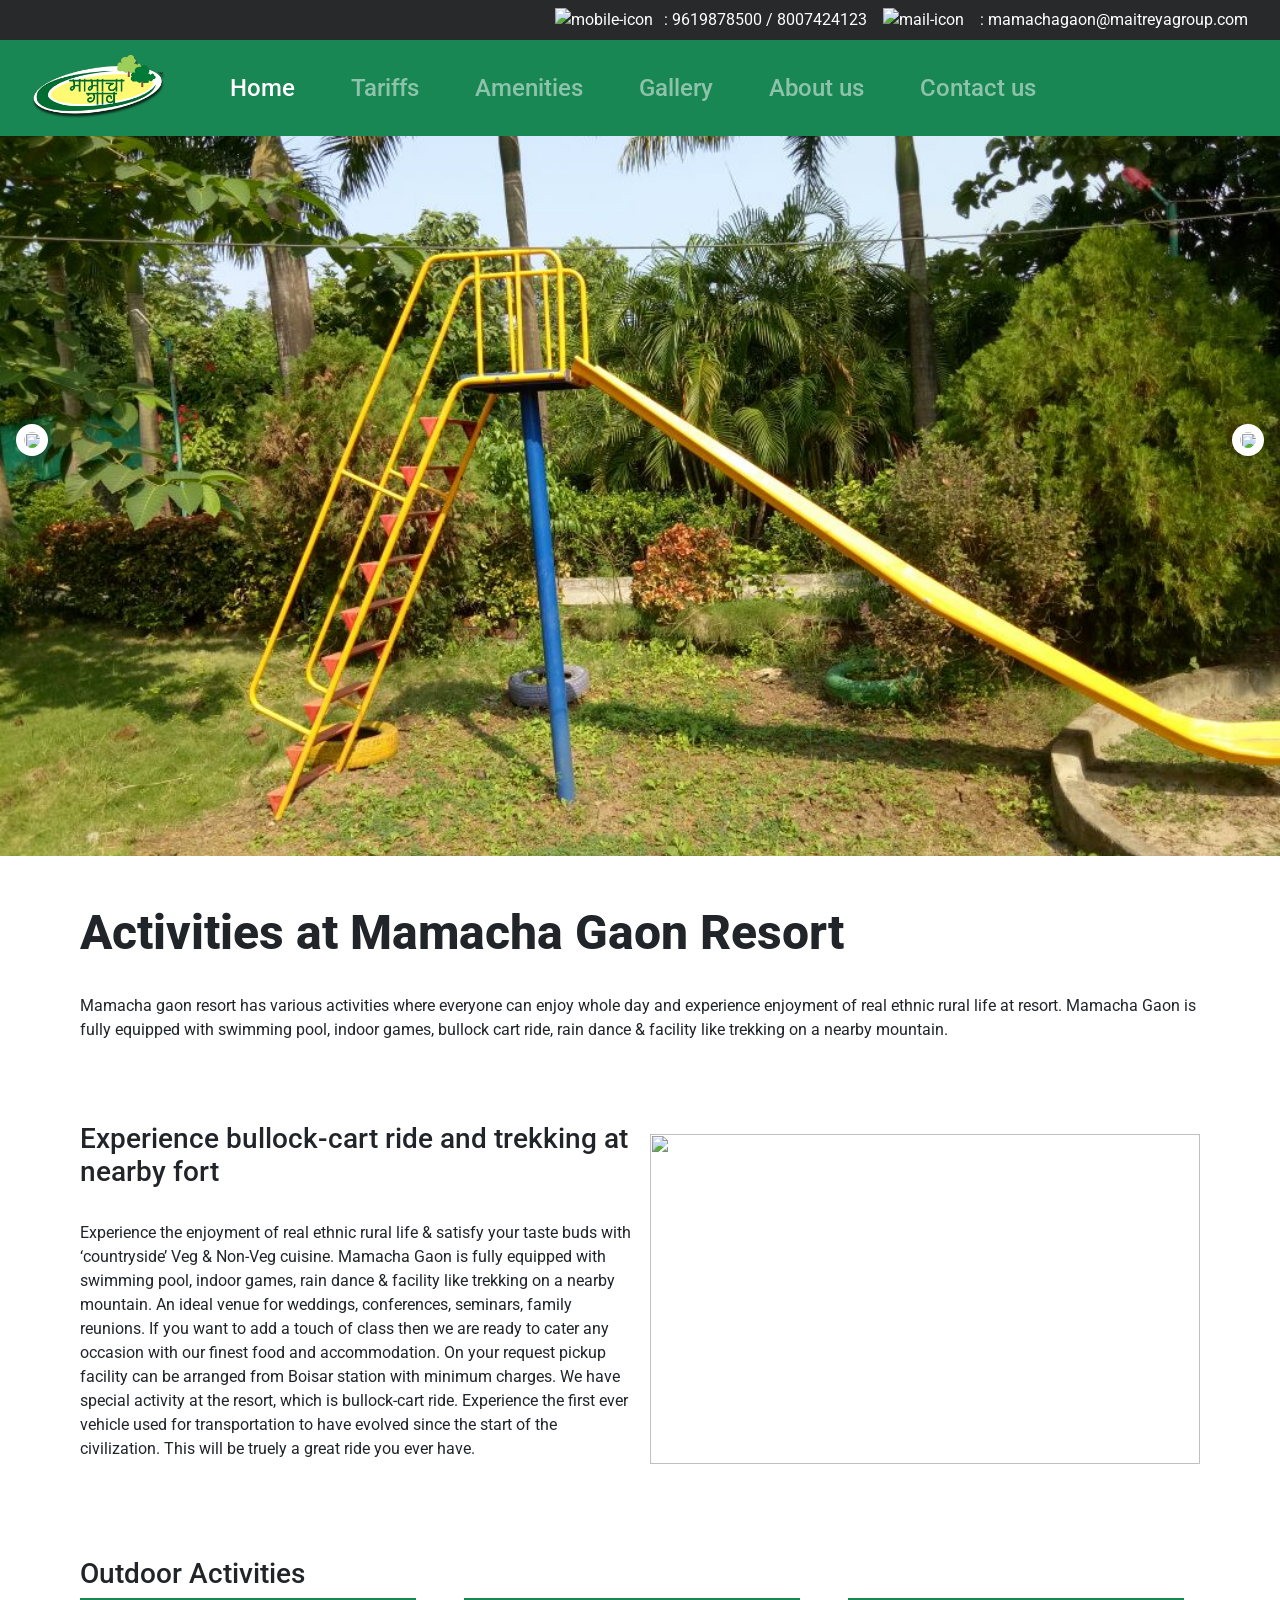
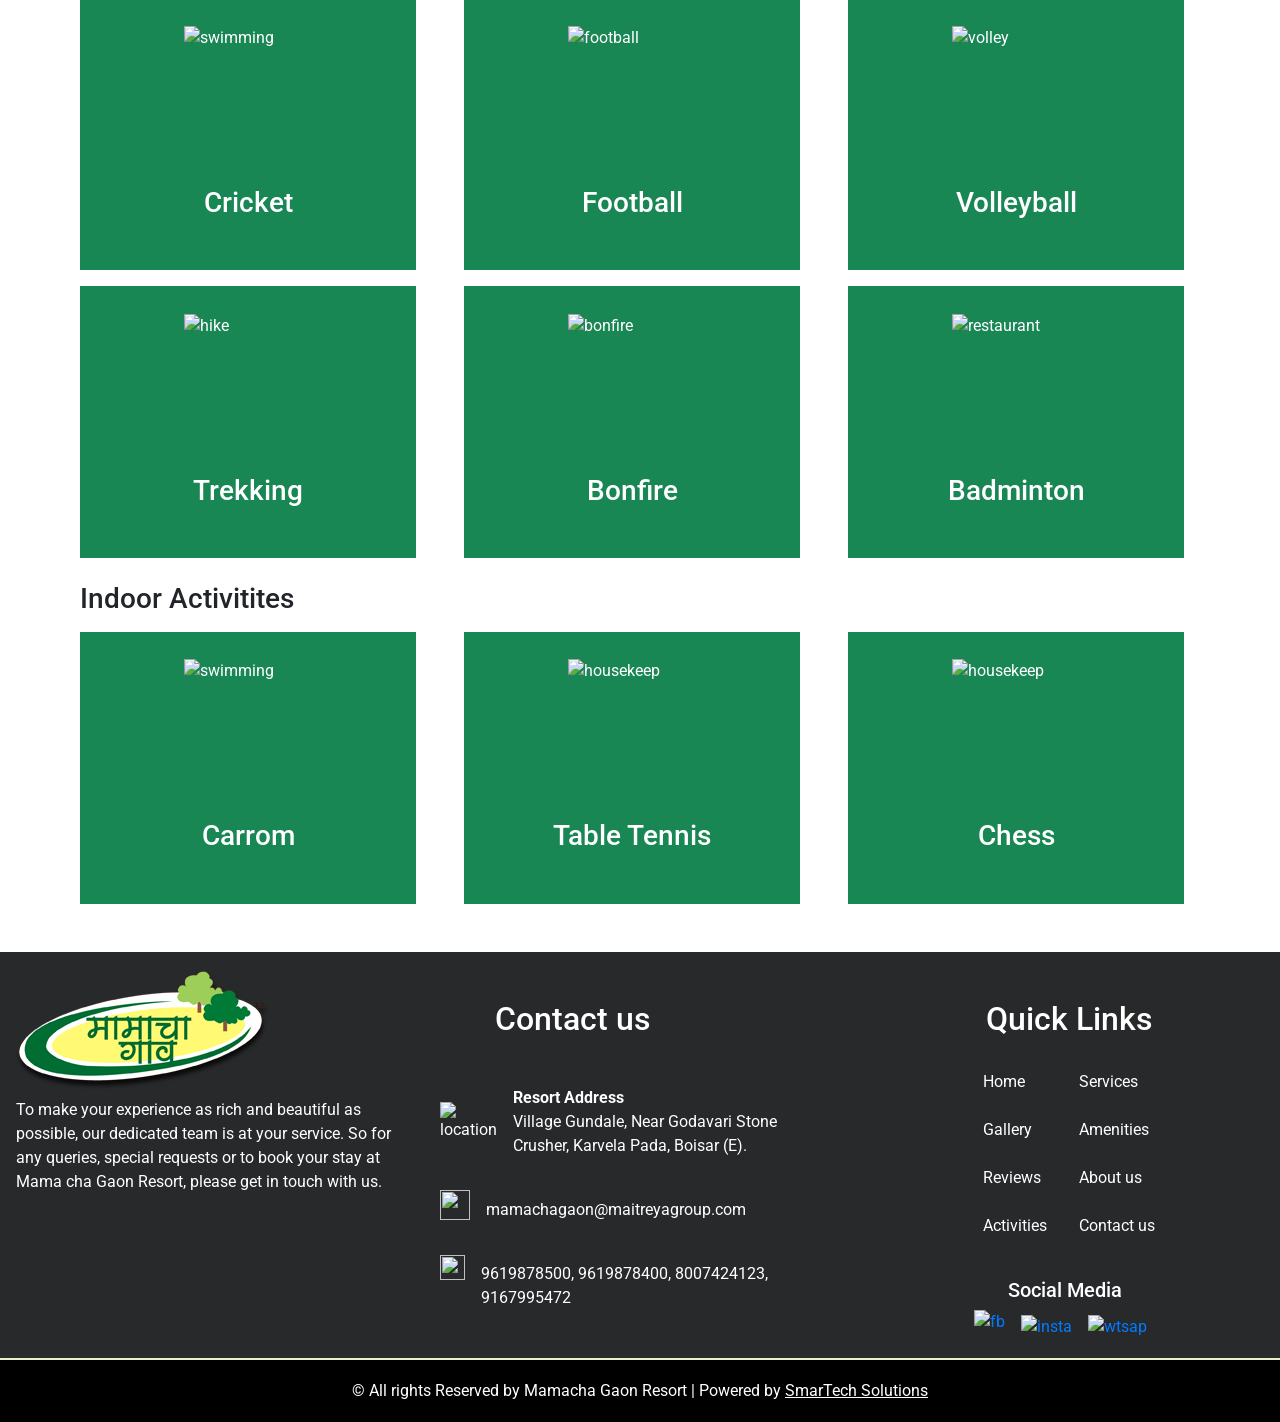
==== activities.html @ 1240a485 "hi" ====
<!DOCTYPE html>
<html lang="en">
  <head>
    <meta charset="UTF-8" />
    <meta http-equiv="X-UA-Compatible" content="IE=edge" />
    <meta name="viewport" content="width=device-width, initial-scale=1.0" />
    <link
      rel="shortcut icon"
      type="x-icon"
      href="./Photo/logo/mamacha gav logo.png"
    />
    <title>Activities</title>
    <link rel="stylesheet" href="activities.css" />
    <link
      rel="stylesheet"
      href="https://cdn.jsdelivr.net/npm/bootstrap@4.3.1/dist/css/bootstrap.min.css"
      integrity="sha384-ggOyR0iXCbMQv3Xipma34MD+dH/1fQ784/j6cY/iJTQUOhcWr7x9JvoRxT2MZw1T"
      crossorigin="anonymous"
    />
  </head>
  <body>
    <div class="sticky-icons">
      <div class="sticky-wtsap">
        <a href="https://wa.me/919619878500">
          <img src="./Icons/Home-page/whatsApp.svg" alt=""
        /></a>
      </div>
      <div class="sticky-scroll"></div>
    </div>
    <div class="Container1-booking-tab">
      <div class="contact-tab-phone">
        <img
          src="./Icons/phonee.svg"
          alt="mobile-icon"
          class="phone-icon"
        /><span>: 9619878500 / 8007424123</span>
      </div>
      <div class="contact-tab-mail">
        <img src="./Icons/mail.svg" alt="mail-icon" class="mail-icon" />:
        mamachagaon@maitreyagroup.com
      </div>
    </div>
    <div class="Container2-navbar">
      <nav class="navbar navbar-expand-lg navbar-dark">
        <a class="navbar-brand" href="index.html"
          ><img
            src="./Photo/logo/mamacha gav logo.png"
            alt="logo"
            class="Navbar-Logo"
          />
        </a>
        <button
          class="navbar-toggler"
          type="button"
          data-toggle="collapse"
          data-target="#navbarNav"
          aria-controls="navbarNav"
          aria-expanded="false"
          aria-label="Toggle navigation"
        >
          <span class="navbar-toggler-icon"></span>
        </button>
        <div class="collapse navbar-collapse" id="navbarNav">
          <ul class="navbar-nav">
            <li class="nav-item active">
              <a class="nav-link" href="index.html"
                >Home <span class="sr-only">(current)</span></a
              >
            </li>
            <li class="nav-item">
              <a class="nav-link" href="tariffs.html">Tariffs</a>
            </li>
            <li class="nav-item">
              <a class="nav-link" href="amenities.html">Amenities</a>
            </li>
            <li class="nav-item">
              <a class="nav-link" href="photos.html">Gallery</a>
            </li>
            <li class="nav-item">
              <a class="nav-link" href="aboutus.html">About us</a>
            </li>
            <li class="nav-item">
              <a class="nav-link" href="contactus.html">Contact us</a>
            </li>
          </ul>
        </div>
      </nav>
    </div>
    <div class="container3-tariff carousel">
      <div class="con3-carousel">
        <div class="arrow-left">
          <img src="./Icons/left-arrow.svg" alt="" class="leftArrow" />
        </div>
        <!-- <img src="./Photo/MainCarousel/bg1.jpg" alt="" class="img-in-slider" /> -->
        <div class="arrow-right">
          <img src="./Icons/right-arrow.svg" alt="" class="rightArrow" />
        </div>
        <!-- <div class="con3-header">
                <h1>Get to know about tariffs</h1>
              </div> -->
      </div>
    </div>

    <div class="container4-activities">
      <div class="activities-heading">
        <h1>Activities at Mamacha Gaon Resort</h1>
      </div>
      <div class="con4-activities-text-img">
        <div class="con4-activities-text">
          <p>
            Mamacha gaon resort has various activities where everyone can enjoy
            whole day and experience enjoyment of real ethnic rural life at
            resort. Mamacha Gaon is fully equipped with swimming pool, indoor
            games, bullock cart ride, rain dance & facility like trekking on a
            nearby mountain.
          </p>
        </div>
        <div class="con4-activity-bullock-img">
          <div class="bullockride-head">
            <h3>Experience bullock-cart ride and trekking at nearby fort</h3>
            <p>
              Experience the enjoyment of real ethnic rural life & satisfy your
              taste buds with ‘countryside’ Veg & Non-Veg cuisine. Mamacha Gaon
              is fully equipped with swimming pool, indoor games, rain dance &
              facility like trekking on a nearby mountain. An ideal venue for
              weddings, conferences, seminars, family reunions. If you want to
              add a touch of class then we are ready to cater any occasion with
              our finest food and accommodation. On your request pickup facility
              can be arranged from Boisar station with minimum charges. We have
              special activity at the resort, which is bullock-cart ride.
              Experience the first ever vehicle used for transportation to have
              evolved since the start of the civilization. This will be truely a
              great ride you ever have.
            </p>
          </div>
          <div class="bullock-img">
            <img src="./Icons/activity/bullock.jpg" alt="" />
          </div>
        </div>
      </div>
      <div class="activities-container">
        <div class="activities-container-heading">
          <h3>Outdoor Activities</h3>

          <div class="activities-minicontainer1">
            <div class="activities-card1-sec">
              <div class="activity-icon">
                <img src="./Icons/activity/cricket.svg" alt="swimming" />
              </div>
              <div class="activity-description-heading">
                <h3>Cricket</h3>
              </div>
              <div class="activity-description-text">
                <p></p>
              </div>
            </div>
            <div class="activities-card2-sec">
              <div class="activity-icon">
                <img src="./Icons/activity/football.svg" alt="football" />
              </div>
              <div class="activity-description-heading"><h3>Football</h3></div>
              <div class="activity-description-text">
                <p></p>
              </div>
            </div>
            <div class="activities-card3-sec">
              <div class="activity-icon">
                <img src="./Icons/activity/volley-ball.svg" alt="volley" />
              </div>
              <div class="activity-description-heading">
                <h3>Volleyball</h3>
              </div>
              <div class="activity-description-text">
                <p></p>
              </div>
            </div>
          </div>
          <div class="activities-minicontainer2">
            <div class="activities-card1-sec">
              <div class="activity-icon">
                <img src="./Icons/activity/hike-icon.svg" alt="hike" />
              </div>
              <div class="activity-description-heading">
                <h3>Trekking</h3>
              </div>
              <div class="activity-description-text">
                <p></p>
              </div>
            </div>
            <div class="activities-card2-sec">
              <div class="activity-icon">
                <img src="./Icons/activity/bonfire.svg" alt="bonfire" />
              </div>
              <div class="activity-description-heading"><h3>Bonfire</h3></div>
              <div class="activity-description-text">
                <p></p>
              </div>
            </div>
            <div class="activities-card3-sec">
              <div class="activity-icon">
                <img src="./Icons/activity/bad-minton.svg" alt="restaurant" />
              </div>
              <div class="activity-description-heading"><h3>Badminton</h3></div>
              <div class="activity-description-text">
                <p></p>
              </div>
            </div>
          </div>
        </div>
        <div class="activties-heading-indoor">
          <div class="indoor-heading"><h3>Indoor Activitites</h3></div>
          <div class="activities-minicontainer3">
            <div class="activities-card1-sec">
              <div class="activity-icon">
                <img src="./Icons/activity/carrom.svg" alt="swimming" />
              </div>
              <div class="activity-description-heading">
                <h3>Carrom</h3>
              </div>
              <div class="activity-description-text">
                <p></p>
              </div>
            </div>
            <div class="activities-card2-sec">
              <div class="activity-icon">
                <img src="./Icons/activity/table-tennis.svg" alt="housekeep" />
              </div>
              <div class="activity-description-heading">
                <h3>Table Tennis</h3>
              </div>
              <div class="activity-description-text">
                <p></p>
              </div>
            </div>
            <div class="activities-card3-sec">
              <div class="activity-icon">
                <img src="./Icons/activity/chess.svg" alt="housekeep" />
              </div>
              <div class="activity-description-heading"><h3>Chess</h3></div>
              <div class="activity-description-text">
                <p></p>
              </div>
            </div>
          </div>
        </div>
      </div>
    </div>
    <div class="con11-Footer">
      <div class="con11-section1">
        <div class="con11-logo">
          <a href="index.html">
            <img src="./Photo/logo/mamacha gav logo.png" alt="logo"
          /></a>
        </div>
        <div class="con11-text">
          <p>
            To make your experience as rich and beautiful as possible, our
            dedicated team is at your service. So for any queries, special
            requests or to book your stay at Mama cha Gaon Resort, please get in
            touch with us.
          </p>
        </div>
      </div>
      <div class="con11-section2">
        <div class="con11-sec2-heading"><h2>Contact us</h2></div>
        <div class="con11-sec2-address">
          <div class="con11-sec2-addrss-icon">
            <img src="./Icons/container11-icons/location.svg" alt="location" />
          </div>
          <div class="con11-sec2-addrss-text">
            <strong>Resort Address</strong>
            <p>
              Village Gundale, Near Godavari Stone Crusher, Karvela Pada, Boisar
              (E).
            </p>
          </div>
        </div>
        <div class="con11-sec2-email">
          <div class="con11sec2-email-icon">
            <img src="./Icons/container11-icons/mail.svg" alt="" />
          </div>
          <div class="con11-sec2-emailadress">
            <span>mamachagaon@maitreyagroup.com </span>
          </div>
        </div>
        <div class="con11-sec2-contact">
          <div class="con11-sec2-contact-icon">
            <img src="./Icons/container11-icons/contact.svg" alt="" />
          </div>
          <div class="con11-sec2-contact-number">
            <span>9619878500, 9619878400, 8007424123, 9167995472</span>
          </div>
        </div>
      </div>
      <div class="con11-section3">
        <div class="con11-sec3-heading"><h2>Quick Links</h2></div>
        <div class="con11-sec3-links">
          <div class="con11-sec3-links-container1">
            <ul>
              <li><a href="index.html">Home</a></li>
              <li><a href="photos.html">Gallery</a></li>
              <li>
                <a
                  href="https://www.google.com/travel/search?q=mamacha%20gaon%20resort&g2lb=2502548%2C2503771%2C2503781%2C4258168%2C4270442%2C4284970%2C4291517%2C4306835%2C4597339%2C4757164%2C4814050%2C4850738%2C4864715%2C4874190%2C4886480%2C4893075%2C4920132%2C4924070%2C4936396%2C4965990%2C4968087%2C4972345%2C4977922%2C4991446%2C72249257&hl=en-IN&gl=in&cs=1&ssta=1&ts=CAESABpHCikSJzIlMHgzYmU3MTk2YzZhYWFhYWFiOjB4OTM2Mzg3MTFhODE0YjdhMhIaEhQKBwjnDxAFGAUSBwjnDxAFGAYYATICEAA&qs=CAEyFENnc0lvdV9Td0pyaTRiR1RBUkFCOAJCCwmitxSoEYdjkxgBQgsJorcUqBGHY5MYAQ&ap=ugEHcmV2aWV3cw&ictx=1&sa=X&ved=0CAAQ5JsGahcKEwioy_KT6NP-AhUAAAAAHQAAAAAQDA"
                  >Reviews</a
                >
              </li>
              <li><a href="activities.html">Activities</a></li>
            </ul>
          </div>
          <div class="con11-sec3-links-container2">
            <ul>
              <li><a href="tariffs.html">Services</a></li>
              <li><a href="amenities.html">Amenities</a></li>
              <li><a href="aboutus.html">About us</a></li>
              <li><a href="contactus.html">Contact us</a></li>
            </ul>
          </div>
        </div>
        <div class="con11-sec3-socialmedia">
          <div class="con11-sec3-socialmedia-heading">
            <h5>Social Media</h5>
          </div>
          <div class="con11-sec3-social-icons">
            <a href="https://www.facebook.com/mamachagav"
              ><img
                src="./Icons/container11-icons/facebook.svg"
                alt="fb"
                class="con11-fb-icon"
            /></a>
            <a
              href="https://www.instagram.com/explore/locations/374585853/mamacha-gaon-resort-boisar/"
            >
              <img
                src="./Icons/container11-icons/insta.svg"
                alt="insta"
                class="con11-insta-icon"
            /></a>

            <a href="https://wa.me/919619878500">
              <img
                src="./Icons/container11-icons/whatsApp.svg"
                alt="wtsap"
                class="con11-tweet-icon"
            /></a>
          </div>
        </div>
      </div>
    </div>
    <div class="con12-copyright">
      <span
        >&#169; All rights Reserved by Mamacha Gaon Resort | Powered by
        <a href="https://smartechsolutions.in/">SmarTech Solutions</a>
      </span>
    </div>
    <script src="activities.js"></script>
    <script
      src="https://code.jquery.com/jquery-3.3.1.slim.min.js"
      integrity="sha384-q8i/X+965DzO0rT7abK41JStQIAqVgRVzpbzo5smXKp4YfRvH+8abtTE1Pi6jizo"
      crossorigin="anonymous"
    ></script>
    <script
      src="https://cdn.jsdelivr.net/npm/popper.js@1.14.7/dist/umd/popper.min.js"
      integrity="sha384-UO2eT0CpHqdSJQ6hJty5KVphtPhzWj9WO1clHTMGa3JDZwrnQq4sF86dIHNDz0W1"
      crossorigin="anonymous"
    ></script>
    <script
      src="https://cdn.jsdelivr.net/npm/bootstrap@4.3.1/dist/js/bootstrap.min.js"
      integrity="sha384-JjSmVgyd0p3pXB1rRibZUAYoIIy6OrQ6VrjIEaFf/nJGzIxFDsf4x0xIM+B07jRM"
      crossorigin="anonymous"
    ></script>
  </body>
</html>
---- activities.css ----
@import url("https://fonts.googleapis.com/css2?family=Poppins:wght@300;400;500;700;900&family=Roboto&display=swap");

* {
  margin: 0;
  padding: 0;
  box-sizing: border-box;
}
/* ************** sticky icons ****************/
.sticky-icons {
  position: relative;
}
.sticky-wtsap {
  position: fixed;
  bottom: 1rem;
  right: 0.5rem;
  z-index: 100;
}
.image-slider,
.con11-Footer,
.con12-copyright,
.copyright,
.con3-carousel,
.navbar {
  z-index: 3000;
}
/* ***************************** container 1 booking tab ************************************ */
.Container1-booking-tab {
  height: 40px;
  color: #ffffff;
  background-color: #28292b;
  display: flex;
  align-items: center;
  justify-content: right;
  padding-right: 2rem;
}
.phone-icon {
  padding-right: 0.7rem;
  color: #fff;
}
.mail-icon {
  /* height: 1rem; */
  padding-left: 1rem;
  padding-right: 1rem;
  color: #fff;
}
@media only screen and (max-width: 950px) {
  .Container1-booking-tab {
    padding-right: 1rem;
    display: flex;
    align-items: flex-start;
    justify-content: flex-start;
    flex-direction: column;
    height: auto;
    padding-right: 0rem;
    width: 100vw;
  }
  .contact-tab-phone {
    /* padding-left: -2rem; */
    display: flex;
    align-items: center;
    justify-content: flex-start;
    padding-left: 0.7rem;
  }
  .contact-tab-phone span {
    padding-left: 0.7rem;
  }
  .contact-tab-mail {
    /* padding-left: -2rem; */
    display: flex;
    align-items: flex-start;
    justify-content: flex-start;
    padding-left: 0.5rem;
  }
  .mail-icon {
    padding-left: 0;
    height: 1.8rem;
    padding-bottom: 0rem;
  }
}
/* ************************************ container 2 NavBar ******************************************** */
.Navbar-Logo {
  height: 70px;
  width: 150px;
  padding-left: 1rem;
}

.navbar {
  background-color: #198754;
  color: #ffffff;
  font-size: 1rem;
  font-weight: 500;
  font-family: sans-serif poppins;
  padding: 0;
  position: sticky;
  top: 0;
}

.navbar-nav {
  padding-left: 13rem;
}

.navbar-nav li {
  padding-left: 2.5rem;
  font-size: 1.5rem;
}

@media only screen and (max-width: 950px) {
  .navbar-nav {
    padding-left: 0rem;
    text-align: center;
    height: 100vh;
    /* position: fixed; */
    overflow: hidden;
  }
  .navbar-nav li {
    padding-bottom: 1rem;
    font-size: 2rem;
    text-align: center;
    padding-left: 0;
  }
}

/* **************************** container 11 footer *************************************** */
.con11-Footer {
  margin: 3rem 0rem 0rem 0rem;
  display: flex;
  align-items: flex-start;
  justify-content: space-between;
  position: relative;
  background-color: #28292b;
  /* height: 60vh; */
}

.con11-section1 {
  padding: 1rem;
  display: flex;
  align-items: flex-start;
  justify-content: flex-start;
  flex-direction: column;
  width: 33%;
  margin-right: 0rem;
  /* position: absolute; */
  /* left: 0; */
  /* background-color: #28292b; */
  color: #ffffff;
}
.con11-section2 {
  padding: 1rem;
  display: flex;
  align-items: center;
  justify-content: center;
  flex-direction: column;
  width: 33%;
  margin-top: 2rem;
  /* position: absolute; */
  /* background-color: #28292b; */
  color: #ffffff;
}
.con11-section3 {
  padding: 1rem;
  display: flex;
  align-items: center;
  justify-content: center;
  flex-direction: column;
  width: 33%;
  margin-top: 2rem;
  /* position: absolute; */
  /* right: 0; */
  /* background-color: #28292b; */
  color: #ffffff;
}

.con11-logo {
  /* width: 450px; */
  /* height: 52px; */
}
/* ***************** Footer section 2 ************* */
.con11-sec2-address {
  display: flex;
  align-items: center;
  justify-content: center;
  flex-direction: row;
  width: 400px;
  margin-top: 2.5rem;
}
.con11-sec2-heading {
  /* display: flex; */
  /* align-items: flex-start; */
  /* justify-content: flex-start; */
  text-align: start;
  width: 290px;
}
.con11-sec2-addrss-icon img {
  width: 30px;
  height: 30px;
  margin-bottom: 1rem;
}
.con11-sec2-addrss-text {
  padding: 0rem 1rem 0rem 1rem;
}
.con11-sec2-email {
  display: flex;
  align-items: flex-start;
  justify-content: flex-start;
  width: 400px;
  margin-top: 1rem;
}
.con11-sec2-contact {
  width: 400px;
  margin-top: 2rem;
}
.con11-sec2-emailadress {
  padding: 0.5rem 1rem 0rem 1rem;
}
.con11sec2-email-icon img {
  width: 30px;
  height: 30px;
}
.con11-sec2-contact-icon img {
  width: 25px;
  height: 25px;
}
.con11-sec2-contact-number {
  padding: 0.5rem 1rem 0rem 1rem;
}

.con11-sec2-contact {
  display: flex;
  align-items: flex-start;
  justify-content: flex-start;
}

/* ********** Section 3 ******* **********************/
.con11-sec3-heading {
  /* text-align: start; */
  /* width: 230px; */
}
.con11-sec3-links {
  display: flex;
  justify-content: center;
  align-items: center;
  /* margin-top: 2rem; */
  width: 400px;
}
.con11-sec3-links-container1 {
  padding-right: 1rem;
}
.con11-sec3-links-container1 ul li {
  padding-top: 1.5rem;
  list-style: none;
}
.con11-sec3-links-container1 ul li a,
.con11-sec3-links-container2 ul li a {
  text-decoration: none;

  color: #ffffff;
}
.con11-sec3-links-container2 {
  padding-left: 1rem;
}
.con11-sec3-links-container2 ul li {
  padding-top: 1.5rem;
  list-style: none;
}

/* ****************** social media *********** */

.con11-sec3-social-icons {
  /* margin-top: 1.5rem; */
  display: flex;
  align-items: center;
  justify-content: space-between;
}
.con11-sec3-socialmedia {
  margin-top: 1.5rem;
}
.con11-sec3-socialmedia-heading {
  padding-right: 0.5rem;
  display: flex;
  align-items: center;
  justify-content: center;
}
.con11-fb-icon {
  width: 29px;
  height: 29px;
  margin-bottom: 0.5rem;
  margin-right: 1rem;
}
.con11-insta-icon {
  width: 27px;
  height: 27px;
  margin-right: 1rem;
}
.con11-tweet-icon {
  width: 29px;
  height: 29px;
  margin-right: 1rem;
}

@media only screen and (max-width: 950px) {
  .con11-Footer {
    margin: 3rem 0rem 0rem 0rem;
    display: flex;
    align-items: center;
    justify-content: center;
    flex-direction: column;
    position: relative;
    background-color: #28292b;
    /* height: 60vh; */
  }
  .con11-section1 {
    padding: 1rem;
    display: flex;
    align-items: flex-start;
    justify-content: flex-start;
    flex-direction: column;
    width: 100%;
    margin-right: 0rem;
    /* position: absolute; */
    /* left: 0; */
    /* background-color: #28292b; */
    color: #ffffff;
  }
  .con11-section2 {
    padding: 1rem;
    display: flex;
    align-items: center;
    justify-content: center;
    flex-direction: column;
    width: 100%;
    margin-top: 2rem;
    /* position: absolute; */
    /* background-color: #28292b; */
    color: #ffffff;
  }
  .con11-sec2-address {
    display: flex;
    align-items: center;
    justify-content: center;
    flex-direction: row;
    width: 100%;
    margin-top: 2.5rem;
  }
  .con11-sec2-email {
    display: flex;
    align-items: flex-start;
    justify-content: flex-start;
    width: 100%;
    margin-top: 1rem;
  }
  .con11-sec2-contact {
    width: 100%;
  }
  .con11-section3 {
    padding: 1rem;
    display: flex;
    align-items: center;
    justify-content: center;
    flex-direction: column;
    width: 100%;
    /* position: absolute; */
    /* right: 0; */
    /* background-color: #28292b; */
    color: #ffffff;
  }
  .con11-sec3-links {
    display: flex;
    justify-content: center;
    align-items: center;
    margin-top: 0rem;
    width: 100%;
  }
  .con11-sec2-heading {
    /* display: flex; */
    /* align-items: flex-start; */
    /* justify-content: flex-start; */
    text-align: center;
    width: 100%;
  }
  .con11-logo {
    display: flex;
    align-items: center;
    justify-content: center;
    text-align: center;
    width: 100%;
  }
}
/* *************************************** container 12 ***************************** */
.con12-copyright {
  display: flex;
  align-items: center;
  justify-content: center;
  background-color: #000;
  color: #ffffff;
  height: 4rem;
  border-top: 2px solid #e9edc9;
  position: relative;
}

.con12-copyright a {
  text-decoration: underline;
  color: #ffffff;
}

@media only screen and (max-width: 950px) {
  .con12-copyright {
    display: flex;
    align-items: center;
    justify-content: center;
    background-color: #000;
    color: #ffffff;
    height: 4rem;
  }
}

/* ********************************** container 3 ************************ */
.con3-header {
  /* background-color: #; */
}
.con3-header h1 {
  font-size: 3.5rem;
  color: #d9d9d9;
  font-weight: 900;
  padding: 5rem;
}

.con3-carousel {
  background-image: url("./Photo/Contactus/normal-array/activities/activity1.jpg");
  background-repeat: no-repeat;
  background-position: center;
  background-size: cover;
  height: 80vh;
  position: relative;
  transition: 0.3s;
}
.container3-tariff {
  position: relative;
}
.con3-header {
  background: linear-gradient(rgba(0, 0, 0, 0) #000);
  position: absolute;
  top: 13rem;
  left: 10;
  width: 100%;
  padding: 4em 1em 2em 1em;
  text-align: start;
}

.leftArrow {
  width: 15px;
  height: 15px;
}
.rightArrow {
  width: 15px;
  height: 15px;
}
.leftArrow,
.rightArrow {
  height: 2em;
  width: 2em;
  background-color: #fff;
  padding: 0.5rem;
  position: absolute;
  top: 40%;
  border-radius: 50%;
  display: flex;
  justify-content: center;
  cursor: pointer;
  transition: 0.3s;
}

.leftArrow:hover,
.rightArrow:hover {
  background: #a1c5a7;
  color: #198754;
}
.leftArrow {
  left: 1em;
}
.rightArrow {
  right: 1em;
}

/*  class for javascript toggle */
.image-fade {
  animation: imgFade 0.5s ease-in-out;
}

@keyframes imgFade {
  0% {
    opacity: 0;
  }
  100% {
    opacity: 1;
  }
}
@media only screen and (max-width: 960px) {
  .con3-carousel {
    height: 50vh;
    background-image: url("./Photo/Contactus/normal-array/activities/activity1.jpg");
    background-repeat: no-repeat;
    background-position: center;
    background-size: cover;
    object-fit: cover;
    position: relative;
    transition: 0.3s;
  }
}

/* ******************************** activities container ************** */
.container4-activities {
  margin: 3rem 5rem;
}

.activity-icon img {
  width: 8rem;
  height: 8rem;
  display: flex;
  justify-content: center;
  align-items: center;
}
.activities-heading h1 {
  /* background-color: #198754; */
  font-size: 3rem;
  font-weight: 800;
}
.activities-heading {
  margin-bottom: 2rem;
}
.activities-minicontainer1,
.activities-minicontainer2 {
  display: flex;
  align-items: center;
  justify-content: space-between;
  /* background-color: #198754; */
}
.activities-minicontainer3 {
  display: flex;
  align-items: center;
  justify-content: space-between;
}
.activities-minicontainer2,
.activities-minicontainer3 {
  margin-top: 1rem;
}

.activities-card1-sec,
.activities-card2-sec,
.activities-card3-sec {
  padding: 2rem;
  width: 30%;
  height: 17rem;
  margin-right: 1rem;
  background-color: #198754;
  color: #ffffff;
  display: flex;
  align-items: center;
  justify-content: center;
  flex-direction: column;
}

.activity-description-heading {
  margin-top: 2rem;
}

.bullock-img img {
  width: 550px;
  height: 330px;
  object-fit: cover;
}
.con4-activity-bullock-img {
  display: flex;
  align-items: center;
  justify-content: center;
  flex-direction: row;
  gap: 1rem;
  margin-bottom: 5rem;
  margin-top: 5rem;
}

.bullockride-head {
  width: 50%;
}
.bullockride-head h3 {
  margin-bottom: 2rem;
}
.activities-container-heading {
  /* background-color: #d9d9d9; */
  /* padding: 1rem; */
  margin-bottom: 1.5rem;
}
@media only screen and (max-width: 960px) {
  .container4-activities {
    margin: 3rem 1rem;
  }
  .activities-card1-sec,
  .activities-card2-sec,
  .activities-card3-sec {
    padding: 2rem;
    width: 100%;
    height: 21rem;
    margin-right: 0rem;
    background-color: #198754;
    color: #ffffff;
    display: flex;
    align-items: center;
    justify-content: center;
    flex-direction: column;
  }
  .activities-minicontainer3,
  .activities-minicontainer1,
  .activities-minicontainer2 {
    display: flex;
    align-items: center;
    justify-content: center;
    flex-direction: column;
    gap: 1rem;
  }
  .bullock-img img {
    width: 100%;
    height: auto;
    object-fit: cover;
  }
  .con4-activity-bullock-img {
    display: flex;
    align-items: center;
    justify-content: flex-start;
    flex-direction: column;
    gap: 1rem;
    margin-bottom: 5rem;
    margin-top: 5rem;
  }

  .bullockride-head {
    width: 100%;
  }
  .bullockride-head h3 {
    margin-bottom: 2rem;
  }
}
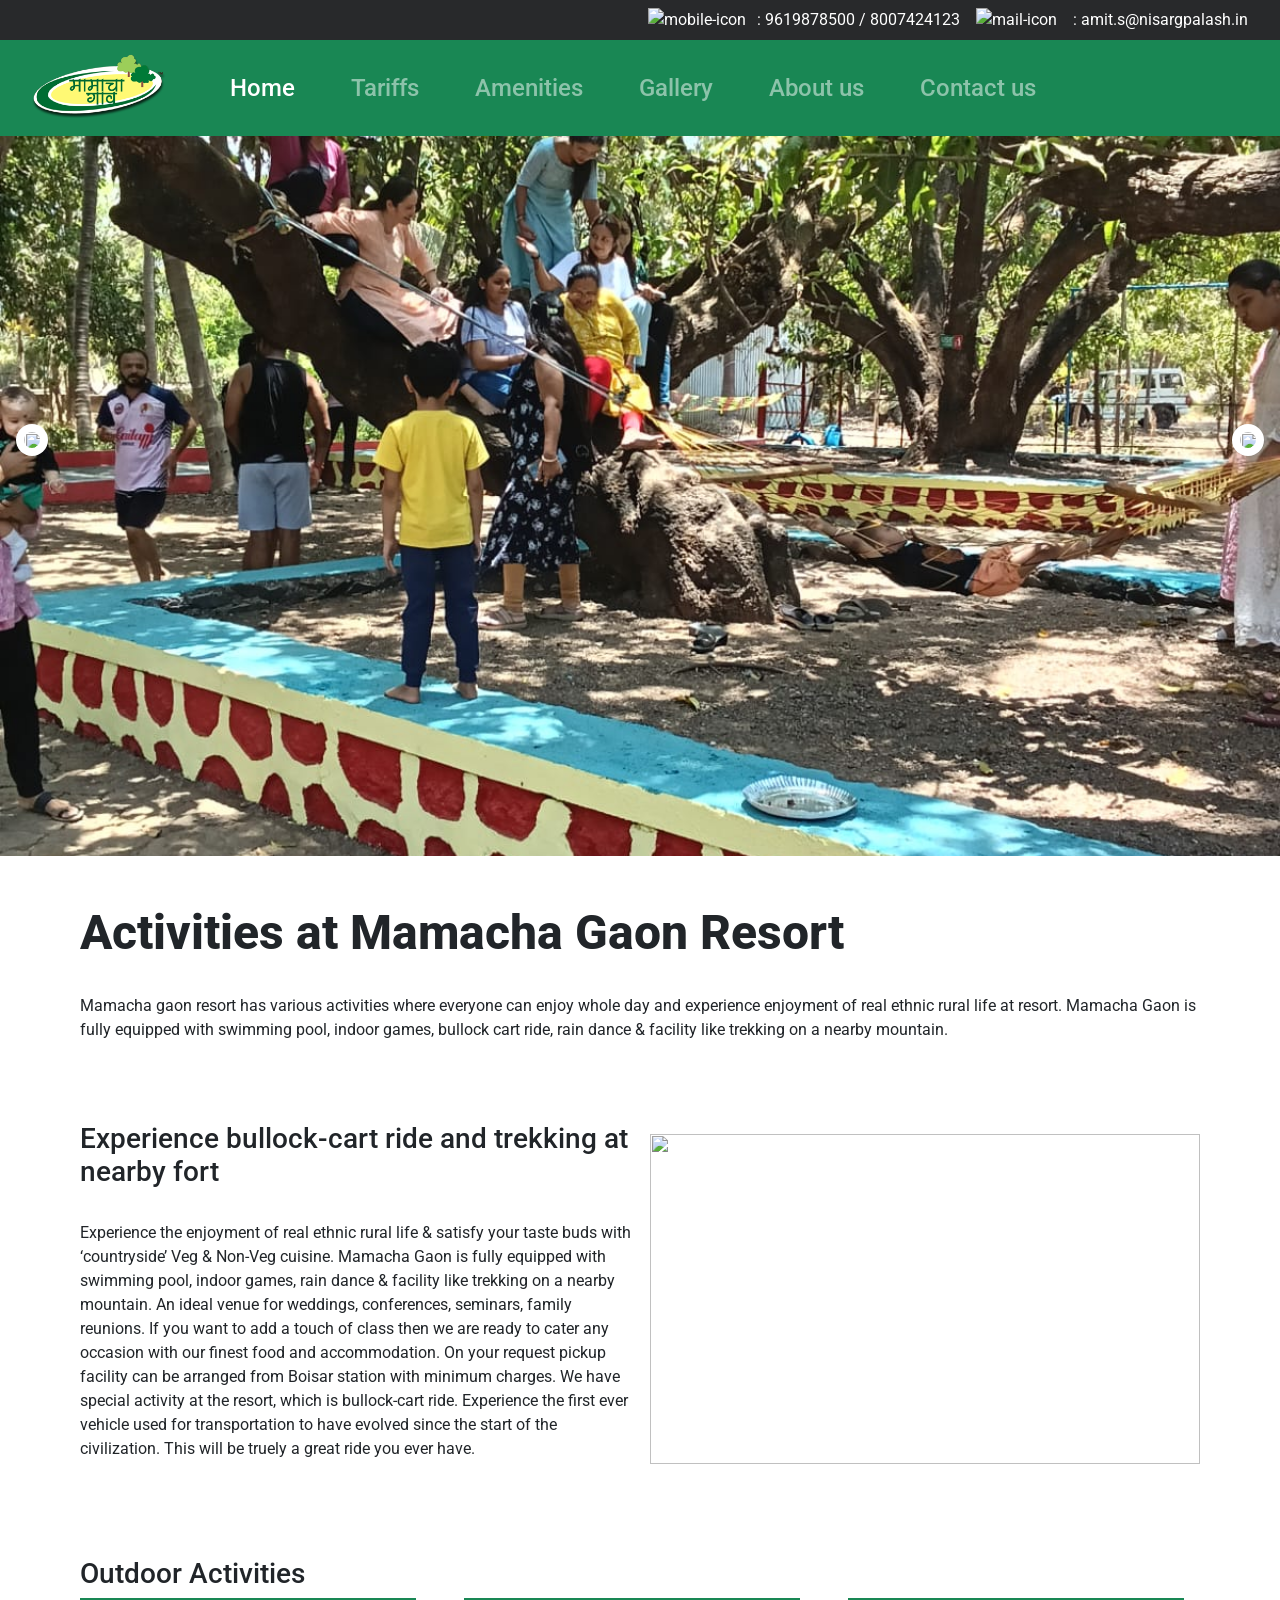
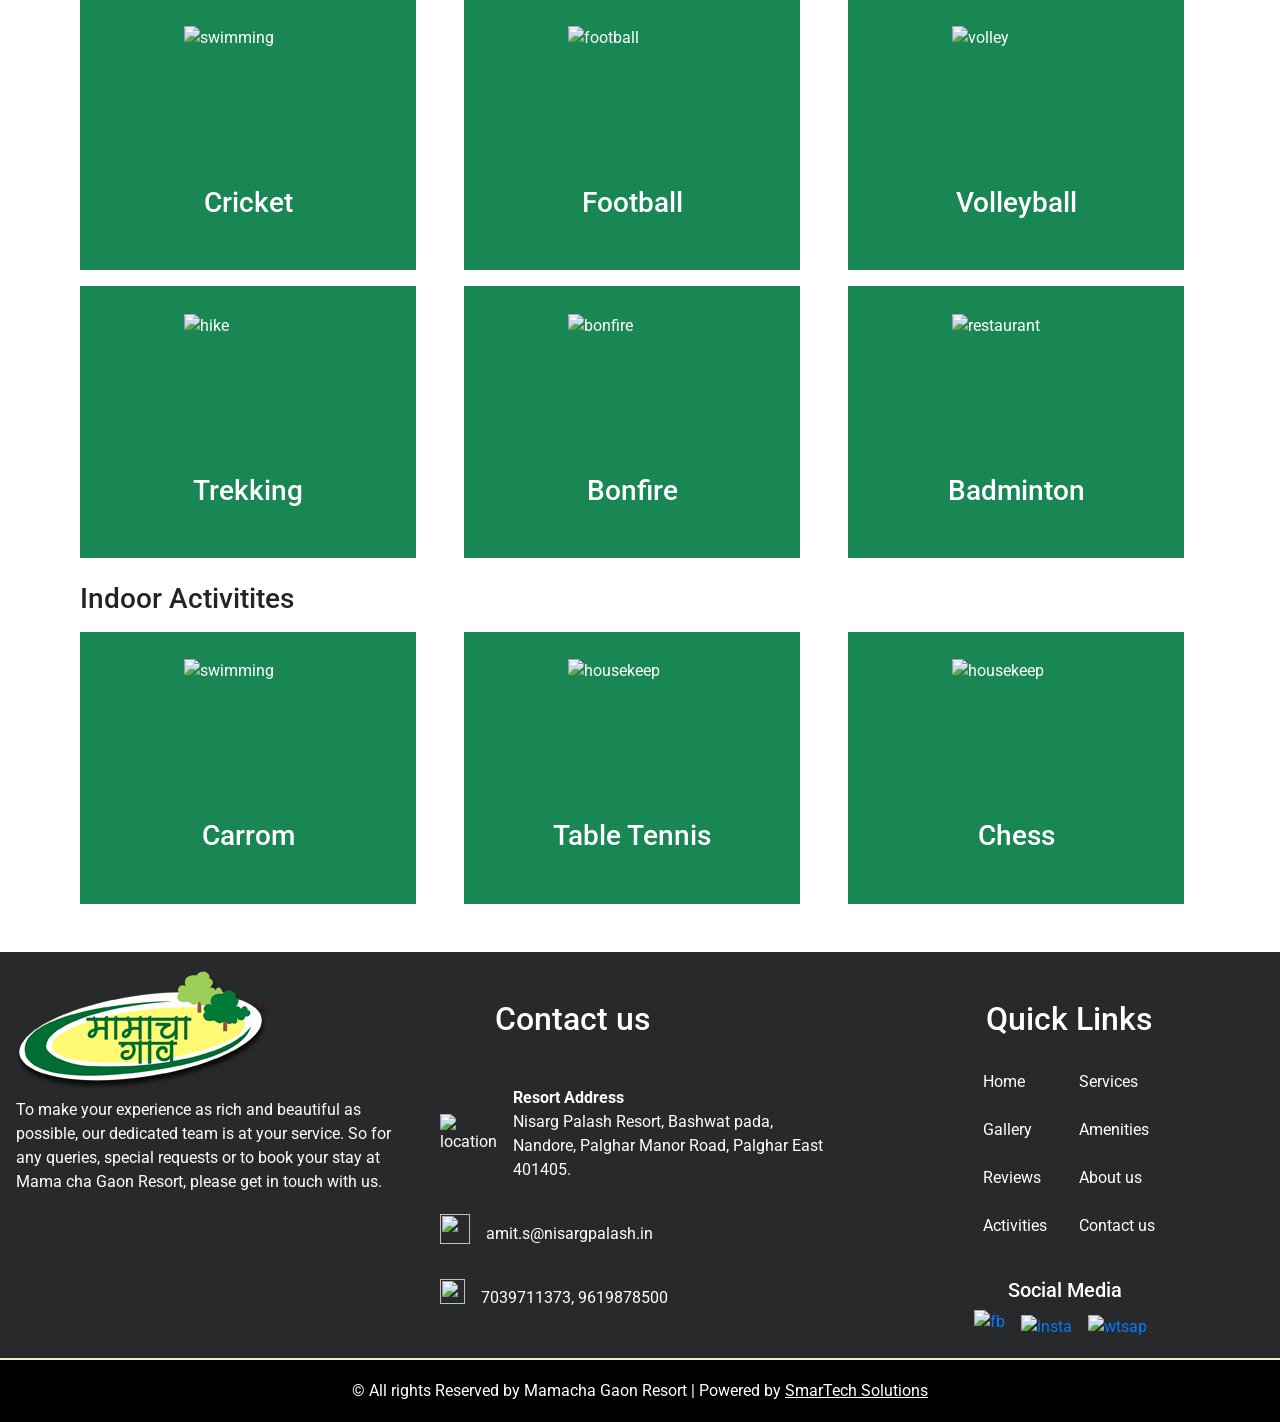
==== commit 22f4ce7c: "hi" ====
--- a/activities.html
+++ b/activities.html
@@ -37,7 +37,7 @@
       </div>
       <div class="contact-tab-mail">
         <img src="./Icons/mail.svg" alt="mail-icon" class="mail-icon" />:
-        mamachagaon@maitreyagroup.com
+        amit.s@nisargpalash.in
       </div>
     </div>
     <div class="Container2-navbar">
@@ -270,8 +270,7 @@
           <div class="con11-sec2-addrss-text">
             <strong>Resort Address</strong>
             <p>
-              Village Gundale, Near Godavari Stone Crusher, Karvela Pada, Boisar
-              (E).
+              Nisarg Palash Resort, Bashwat pada, Nandore, Palghar Manor Road, Palghar East 401405.
             </p>
           </div>
         </div>
@@ -280,7 +279,7 @@
             <img src="./Icons/container11-icons/mail.svg" alt="" />
           </div>
           <div class="con11-sec2-emailadress">
-            <span>mamachagaon@maitreyagroup.com </span>
+            <span>amit.s@nisargpalash.in </span>
           </div>
         </div>
         <div class="con11-sec2-contact">
@@ -288,7 +287,7 @@
             <img src="./Icons/container11-icons/contact.svg" alt="" />
           </div>
           <div class="con11-sec2-contact-number">
-            <span>9619878500, 9619878400, 8007424123, 9167995472</span>
+            <span>7039711373, 9619878500</span>
           </div>
         </div>
       </div>
